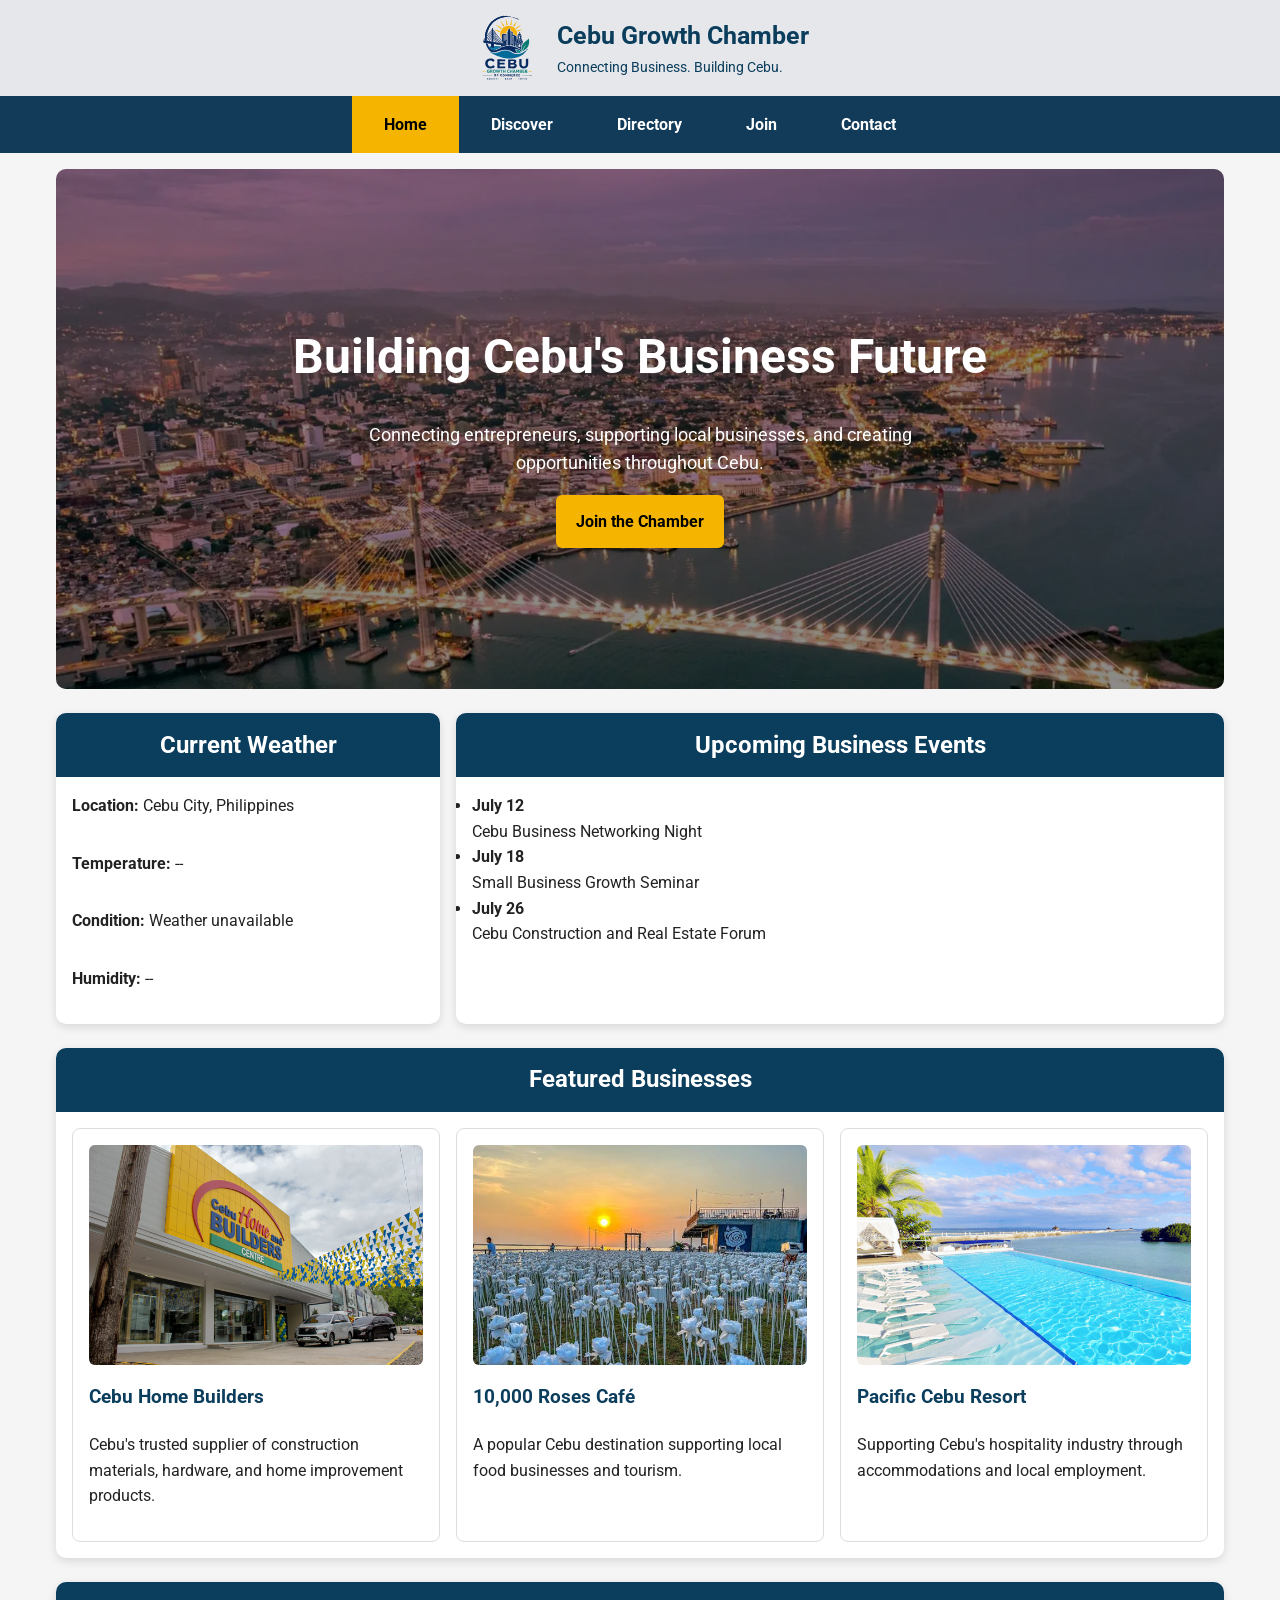
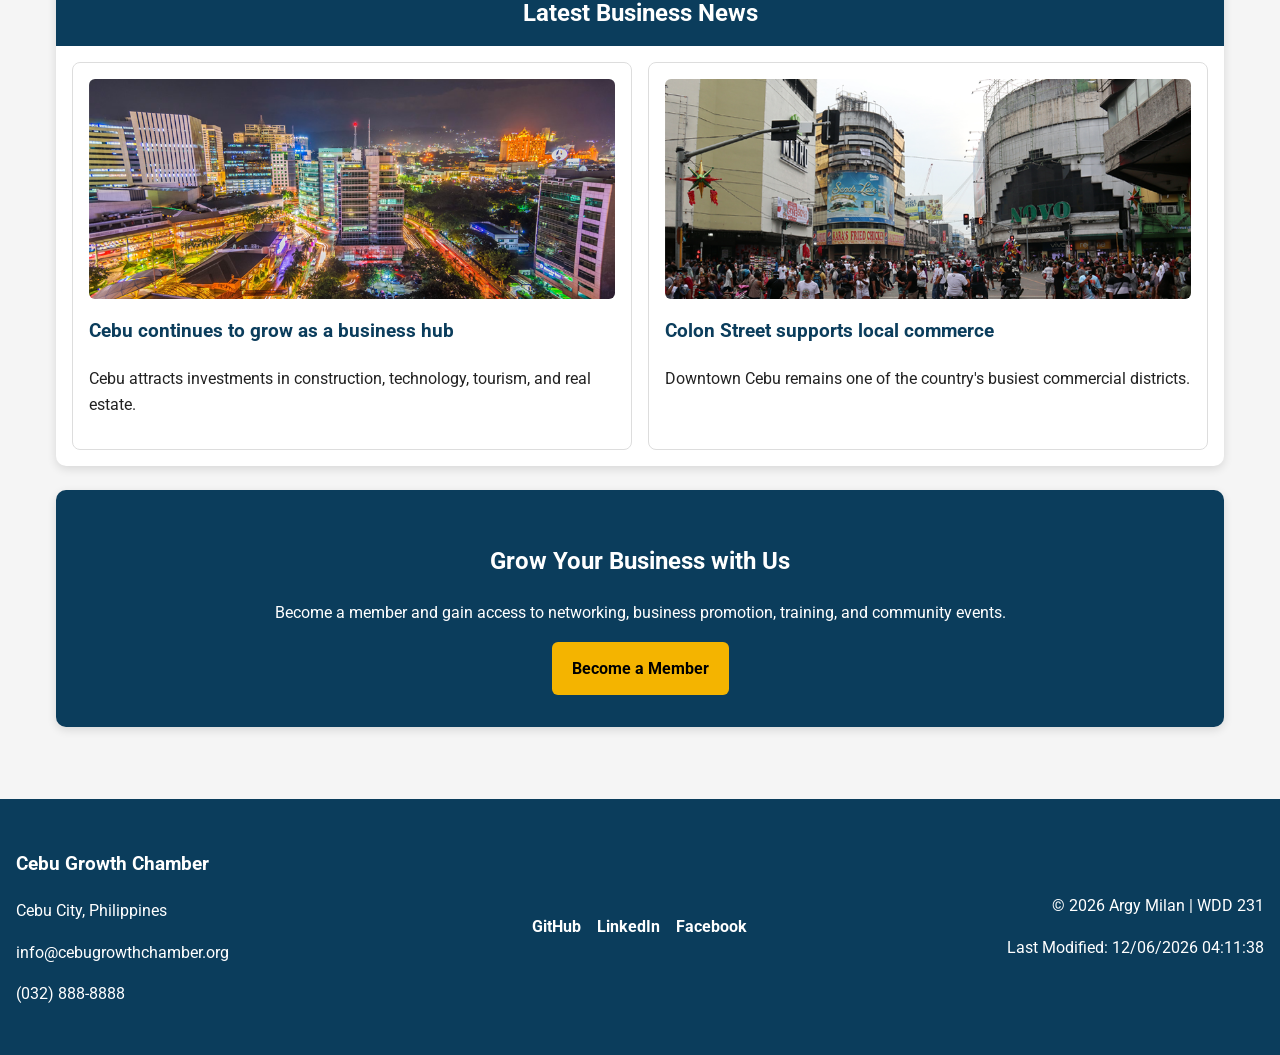
==== chamber/index.html @ 5f20792a "directory" ====
<!DOCTYPE html>
<html lang="en">
<head>
  <meta charset="UTF-8">
  <meta name="viewport" content="width=device-width, initial-scale=1.0">
  <title>Cebu Growth Chamber | Home</title>
  <meta name="description" content="Cebu Growth Chamber of Commerce promotes Cebu businesses, tourism, investment, events, and entrepreneurship.">
  <meta name="author" content="Argy Milan">
  <link rel="icon" href="favicon.ico">
  <meta property="og:title" content="Cebu Growth Chamber of Commerce">
  <meta property="og:description" content="Connecting Cebu businesses, entrepreneurs, investors, and the local community.">
  <meta property="og:image" content="https://rgmilan.github.io/wdd231/chamber/images/logo.svg">
  <meta property="og:url" content="https://rgmilan.github.io/wdd231/chamber/">
  <link rel="preconnect" href="https://fonts.googleapis.com">
  <link rel="preconnect" href="https://fonts.gstatic.com" crossorigin>
  <link href="https://fonts.googleapis.com/css2?family=Roboto:wght@400;700&display=swap" rel="stylesheet">
  <link rel="stylesheet" href="styles/normalize.css">
  <link rel="stylesheet" href="styles/small.css">
  <link rel="stylesheet" href="styles/larger.css">
  <script src="scripts/navigation.js" defer></script>
  <script src="scripts/weather.js" defer></script>
  <script src="scripts/dates.js" defer></script>
</head>
<body>
<header>
  <div class="logo-area">
    <img src="images/logo.svg" alt="Cebu Growth Chamber logo" width="70" height="70">
    <div><h1>Cebu Growth Chamber</h1><p>Connecting Business. Building Cebu.</p></div>
  </div>
  <button id="menu" aria-label="Open navigation menu"></button>
</header>
<nav id="navigation">
  <ul>
    <li><a class="active" href="index.html">Home</a></li>
    <li><a href="discover.html">Discover</a></li>
    <li><a href="directory.html">Directory</a></li>
    <li><a href="join.html">Join</a></li>
    <li><a href="contact.html">Contact</a></li>
  </ul>
</nav>
<main>
  <section class="hero">
    <h2 class="visually-hidden">Welcome to Cebu Growth Chamber</h2>
    <img src="images/cebu-skyline.png" alt="Cebu City skyline" width="1600" height="700">
    <div class="hero-overlay">
      <h1>Building Cebu's Business Future</h1>
      <p>Connecting entrepreneurs, supporting local businesses, and creating opportunities throughout Cebu.</p>
      <a href="join.html" class="cta-button">Join the Chamber</a>
    </div>
  </section>
  <section class="info-grid">
    <section class="card">
      <h2>Current Weather</h2>
      <p><strong>Location:</strong> Cebu City, Philippines</p>
      <p><strong>Temperature:</strong> <span id="temperature">Loading...</span></p>
      <p><strong>Condition:</strong> <span id="condition">Loading...</span></p>
      <p><strong>Humidity:</strong> <span id="humidity">Loading...</span></p>
    </section>
    <section class="card">
      <h2>Upcoming Business Events</h2>
      <ul>
        <li><strong>July 12</strong><br>Cebu Business Networking Night</li>
        <li><strong>July 18</strong><br>Small Business Growth Seminar</li>
        <li><strong>July 26</strong><br>Cebu Construction and Real Estate Forum</li>
      </ul>
    </section>
  </section>
  <section class="spotlights">
    <h2>Featured Businesses</h2>
    <div class="business-grid">
      <article class="business-card"><img src="images/cebu-home-builders.png" alt="Cebu Home Builders" loading="lazy"><h3>Cebu Home Builders</h3><p>Cebu's trusted supplier of construction materials, hardware, and home improvement products.</p></article>
      <article class="business-card"><img src="images/10000-roses-cafe.png" alt="10000 Roses Café" loading="lazy"><h3>10,000 Roses Café</h3><p>A popular Cebu destination supporting local food businesses and tourism.</p></article>
      <article class="business-card"><img src="images/pacific-cebu-resort.png" alt="Pacific Cebu Resort" loading="lazy"><h3>Pacific Cebu Resort</h3><p>Supporting Cebu's hospitality industry through accommodations and local employment.</p></article>
    </div>
  </section>
  <section class="news">
    <h2>Latest Business News</h2>
    <div class="news-grid">
      <article><img src="images/cebu-business-hub.png" alt="Cebu business hub" loading="lazy"><h3>Cebu continues to grow as a business hub</h3><p>Cebu attracts investments in construction, technology, tourism, and real estate.</p></article>
      <article><img src="images/cebu-colon.png" alt="Colon Street Cebu" loading="lazy"><h3>Colon Street supports local commerce</h3><p>Downtown Cebu remains one of the country's busiest commercial districts.</p></article>
    </div>
  </section>
  <section class="join-banner">
    <h2>Grow Your Business with Us</h2>
    <p>Become a member and gain access to networking, business promotion, training, and community events.</p>
    <a href="join.html" class="cta-button">Become a Member</a>
  </section>
</main>
<footer>
  <section><h3>Cebu Growth Chamber</h3><p>Cebu City, Philippines</p><p>info@cebugrowthchamber.org</p><p>(032) 888-8888</p></section>
  <section class="socials"><a href="https://github.com/rgmilan" target="_blank" rel="noopener">GitHub</a><a href="https://linkedin.com" target="_blank" rel="noopener">LinkedIn</a><a href="https://facebook.com" target="_blank" rel="noopener">Facebook</a></section>
  <section><p>&copy; <span id="currentyear"></span> Argy Milan | WDD 231</p><p id="lastModified"></p></section>
</footer>
</body>
</html>
---- chamber/styles/small.css ----
body{font-family:Roboto,Arial,sans-serif;background:#f5f5f5;color:#222;line-height:1.6}img{display:block;max-width:100%;height:auto}a{text-decoration:none}header{position:relative;background:#e5e7eb;color:#0b3d5c;display:flex;justify-content:center;align-items:center;padding:.8rem 1rem}.logo-area{display:flex;align-items:center;justify-content:center;gap:1rem;text-align:left}.logo-area img{width:70px;height:70px}.logo-area h1{font-size:1.55rem;margin:0}.logo-area p{font-size:.9rem;margin:0}#menu{position:absolute;right:1rem;top:50%;transform:translateY(-50%);font-size:2rem;background:none;border:none;color:#0b3d5c;cursor:pointer}#menu::before{content:"☰"}#menu.open::before{content:"✕"}nav{display:none;background:#123b5a}nav.open{display:block}nav ul{list-style:none;margin:0;padding:0}nav li{border-top:1px solid rgba(255,255,255,.15)}nav a{display:block;color:#fff;padding:1rem;text-align:center;font-weight:700}nav a:hover,nav a.active{background:#f4b400;color:#000}main{max-width:1200px;margin:auto;padding:1rem}.page-title{text-align:center;color:#0b3d5c}.visually-hidden{position:absolute;left:-9999px}.hero{position:relative;border-radius:10px;overflow:hidden;margin-bottom:1.5rem}.hero img{width:100%;height:420px;object-fit:cover}.hero-overlay{position:absolute;inset:0;background:rgba(0,0,0,.45);color:#fff;display:flex;flex-direction:column;align-items:center;justify-content:center;text-align:center;padding:1rem}.hero-overlay h1{font-size:2rem;margin:.5rem}.hero-overlay p{max-width:650px;font-size:1.1rem}.cta-button,.view-buttons button{display:inline-block;background:#f4b400;color:#000;padding:.85rem 1.25rem;border-radius:6px;font-weight:700;border:0;cursor:pointer}.cta-button:hover,.view-buttons button:hover,.active-view{background:#ffcb32}.info-grid,.business-grid,.news-grid,#members.grid{display:grid;grid-template-columns:1fr;gap:1rem}.card,.spotlights,.news,.join-banner,.member-card,.text-page{background:#fff;border-radius:10px;box-shadow:0 3px 10px rgba(0,0,0,.12);overflow:hidden;margin-bottom:1.5rem}.card h2,.spotlights h2,.news h2{background:#0b3d5c;color:#fff;text-align:center;margin:0;padding:.8rem}.card p,.card ul{padding:0 1rem 1rem}.business-grid,.news-grid{padding:1rem}.business-card,.news article{border:1px solid #ddd;border-radius:8px;padding:1rem;background:#fff}.business-card img,.news-grid img,.member-card img{width:100%;height:220px;object-fit:cover;border-radius:6px;margin-bottom:1rem}.business-card h3,.news h3,.member-card h2{color:#0b3d5c}.join-banner{text-align:center;background:#0b3d5c;color:#fff;padding:2rem 1rem}.join-banner p{max-width:750px;margin:0 auto 1rem}.view-buttons{display:flex;justify-content:center;gap:1rem;margin:1rem 0}.view-buttons button{background:#0b3d5c;color:#fff}#members.list{display:flex;flex-direction:column;gap:.5rem}.member-card{padding:1rem;text-align:center}.member-card a{color:#0b3d5c;font-weight:700}#members.list .member-card{text-align:left;border-radius:0;box-shadow:none;border-bottom:1px solid #ccc}#members.list .member-card img,#members.list .member-card .description{display:none}.text-page{padding:1rem}footer{background:#0b3d5c;color:#fff;text-align:center;padding:2rem 1rem;margin-top:2rem}footer a{color:#fff;font-weight:700}.socials{display:flex;justify-content:center;gap:1rem;flex-wrap:wrap}
---- chamber/styles/larger.css ----
@media only screen and (min-width:768px){#menu{display:none}nav{display:block}nav ul{display:flex;justify-content:center;align-items:center}nav li{border:0}nav a{padding:1rem 2rem}.hero img{height:520px}.hero-overlay h1{font-size:3rem}.info-grid{grid-template-columns:1fr 2fr}.business-grid{grid-template-columns:repeat(3,1fr)}.news-grid{grid-template-columns:repeat(2,1fr)}.business-card,.news article,.member-card{transition:transform .25s,box-shadow .25s}.business-card:hover,.news article:hover,.member-card:hover{transform:translateY(-4px);box-shadow:0 10px 18px rgba(0,0,0,.15)}#members.grid{grid-template-columns:repeat(3,1fr)}#members.list .member-card{display:grid;grid-template-columns:2fr 2fr 1.5fr 1fr;gap:1rem;align-items:center}footer{display:grid;grid-template-columns:repeat(3,1fr);gap:1rem;text-align:left;align-items:center}.socials{justify-content:center}footer section:last-child{text-align:right}}
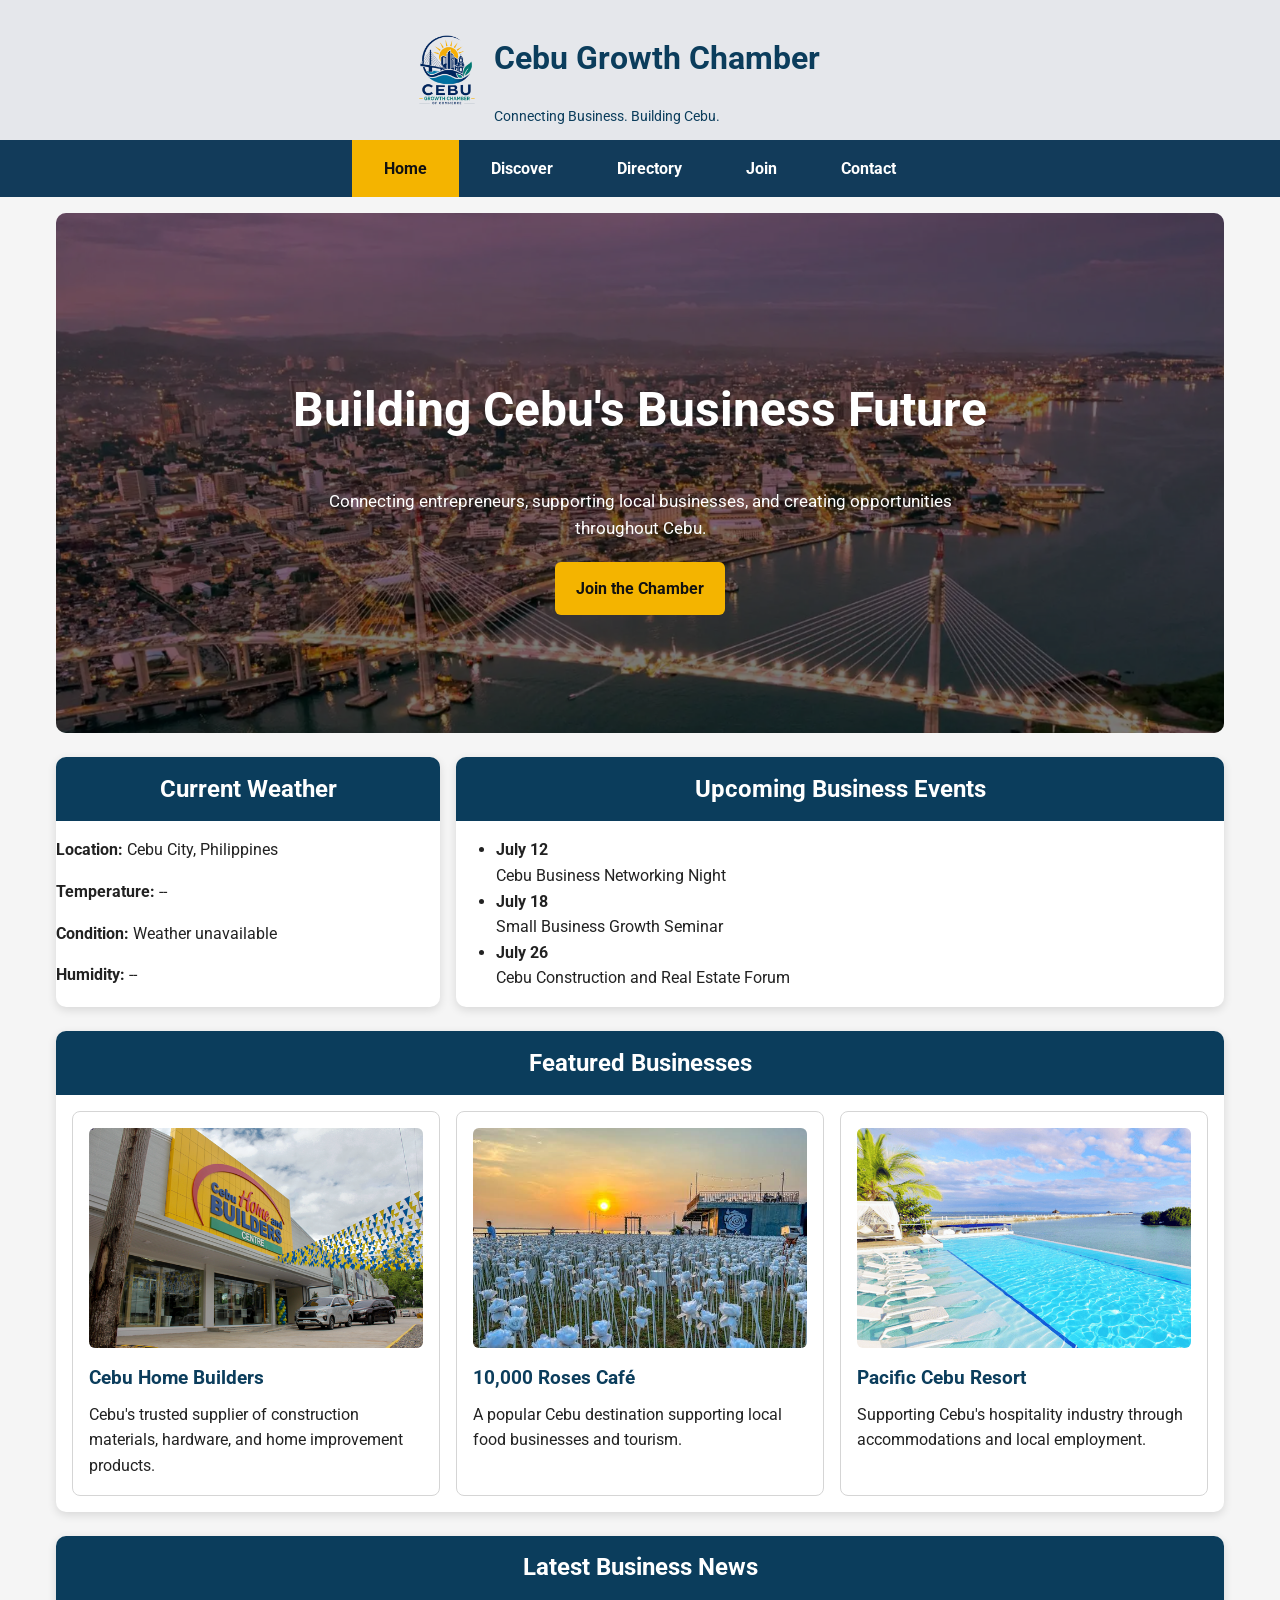
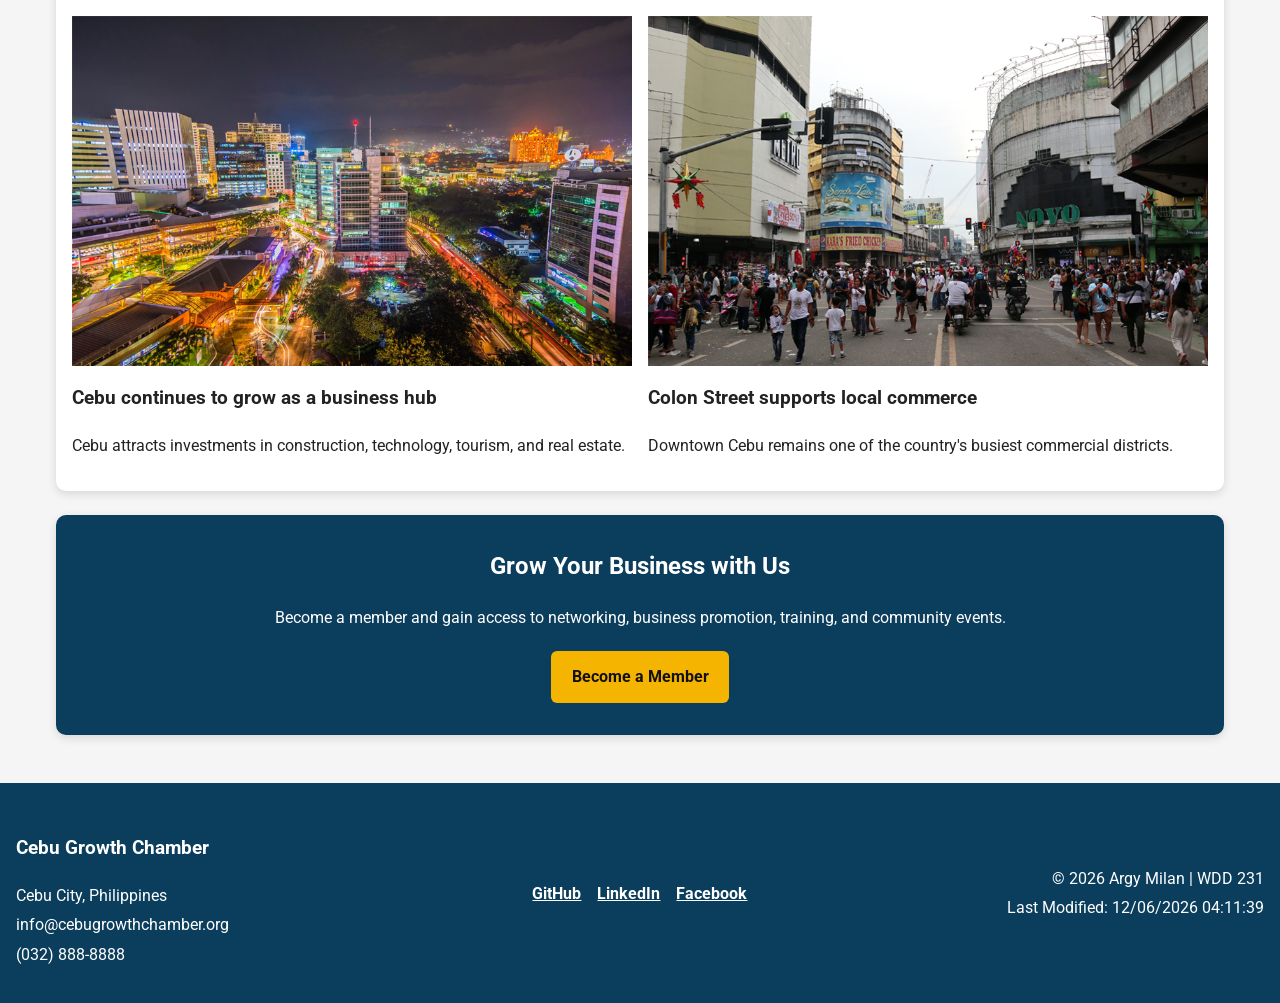
==== commit 698af232: "resize images and updated code" ====
--- a/chamber/index.html
+++ b/chamber/index.html
@@ -1,14 +1,17 @@
 <!DOCTYPE html>
 <html lang="en">
+
 <head>
   <meta charset="UTF-8">
   <meta name="viewport" content="width=device-width, initial-scale=1.0">
   <title>Cebu Growth Chamber | Home</title>
-  <meta name="description" content="Cebu Growth Chamber of Commerce promotes Cebu businesses, tourism, investment, events, and entrepreneurship.">
+  <meta name="description"
+    content="Cebu Growth Chamber of Commerce promotes Cebu businesses, tourism, investment, events, and entrepreneurship.">
   <meta name="author" content="Argy Milan">
   <link rel="icon" href="favicon.ico">
   <meta property="og:title" content="Cebu Growth Chamber of Commerce">
-  <meta property="og:description" content="Connecting Cebu businesses, entrepreneurs, investors, and the local community.">
+  <meta property="og:description"
+    content="Connecting Cebu businesses, entrepreneurs, investors, and the local community.">
   <meta property="og:image" content="https://rgmilan.github.io/wdd231/chamber/images/logo.svg">
   <meta property="og:url" content="https://rgmilan.github.io/wdd231/chamber/">
   <link rel="preconnect" href="https://fonts.googleapis.com">
@@ -21,75 +24,106 @@
   <script src="scripts/weather.js" defer></script>
   <script src="scripts/dates.js" defer></script>
 </head>
+
 <body>
-<header>
-  <div class="logo-area">
-    <img src="images/logo.svg" alt="Cebu Growth Chamber logo" width="70" height="70">
-    <div><h1>Cebu Growth Chamber</h1><p>Connecting Business. Building Cebu.</p></div>
-  </div>
-  <button id="menu" aria-label="Open navigation menu"></button>
-</header>
-<nav id="navigation">
-  <ul>
-    <li><a class="active" href="index.html">Home</a></li>
-    <li><a href="discover.html">Discover</a></li>
-    <li><a href="directory.html">Directory</a></li>
-    <li><a href="join.html">Join</a></li>
-    <li><a href="contact.html">Contact</a></li>
-  </ul>
-</nav>
-<main>
-  <section class="hero">
-    <h2 class="visually-hidden">Welcome to Cebu Growth Chamber</h2>
-    <img src="images/cebu-skyline.png" alt="Cebu City skyline" width="1600" height="700">
-    <div class="hero-overlay">
-      <h1>Building Cebu's Business Future</h1>
-      <p>Connecting entrepreneurs, supporting local businesses, and creating opportunities throughout Cebu.</p>
-      <a href="join.html" class="cta-button">Join the Chamber</a>
+  <header>
+    <div class="logo-area">
+      <img src="images/logo.png" alt="Cebu Growth Chamber logo" width="70" height="70">
+      <div>
+        <h1>Cebu Growth Chamber</h1>
+        <p>Connecting Business. Building Cebu.</p>
+      </div>
     </div>
-  </section>
-  <section class="info-grid">
-    <section class="card">
-      <h2>Current Weather</h2>
-      <p><strong>Location:</strong> Cebu City, Philippines</p>
-      <p><strong>Temperature:</strong> <span id="temperature">Loading...</span></p>
-      <p><strong>Condition:</strong> <span id="condition">Loading...</span></p>
-      <p><strong>Humidity:</strong> <span id="humidity">Loading...</span></p>
+    <button id="menu" aria-label="Open navigation menu"></button>
+  </header>
+  <nav id="navigation">
+    <ul>
+      <li><a class="active" href="index.html">Home</a></li>
+      <li><a href="discover.html">Discover</a></li>
+      <li><a href="directory.html">Directory</a></li>
+      <li><a href="join.html">Join</a></li>
+      <li><a href="contact.html">Contact</a></li>
+    </ul>
+  </nav>
+  <main>
+    <section class="hero">
+      <h2 class="visually-hidden">Welcome to Cebu Growth Chamber</h2>
+      <img src="images/cebu-skyline.png" alt="Cebu City skyline" width="1600" height="700">
+      <div class="hero-overlay">
+        <h1>Building Cebu's Business Future</h1>
+        <p>Connecting entrepreneurs, supporting local businesses, and creating opportunities throughout Cebu.</p>
+        <a href="join.html" class="cta-button">Join the Chamber</a>
+      </div>
     </section>
-    <section class="card">
-      <h2>Upcoming Business Events</h2>
-      <ul>
-        <li><strong>July 12</strong><br>Cebu Business Networking Night</li>
-        <li><strong>July 18</strong><br>Small Business Growth Seminar</li>
-        <li><strong>July 26</strong><br>Cebu Construction and Real Estate Forum</li>
-      </ul>
+    <section class="info-grid">
+      <section class="card">
+        <h2>Current Weather</h2>
+        <p><strong>Location:</strong> Cebu City, Philippines</p>
+        <p><strong>Temperature:</strong> <span id="temperature">Loading...</span></p>
+        <p><strong>Condition:</strong> <span id="condition">Loading...</span></p>
+        <p><strong>Humidity:</strong> <span id="humidity">Loading...</span></p>
+      </section>
+      <section class="card">
+        <h2>Upcoming Business Events</h2>
+        <ul>
+          <li><strong>July 12</strong><br>Cebu Business Networking Night</li>
+          <li><strong>July 18</strong><br>Small Business Growth Seminar</li>
+          <li><strong>July 26</strong><br>Cebu Construction and Real Estate Forum</li>
+        </ul>
+      </section>
     </section>
-  </section>
-  <section class="spotlights">
-    <h2>Featured Businesses</h2>
-    <div class="business-grid">
-      <article class="business-card"><img src="images/cebu-home-builders.png" alt="Cebu Home Builders" loading="lazy"><h3>Cebu Home Builders</h3><p>Cebu's trusted supplier of construction materials, hardware, and home improvement products.</p></article>
-      <article class="business-card"><img src="images/10000-roses-cafe.png" alt="10000 Roses Café" loading="lazy"><h3>10,000 Roses Café</h3><p>A popular Cebu destination supporting local food businesses and tourism.</p></article>
-      <article class="business-card"><img src="images/pacific-cebu-resort.png" alt="Pacific Cebu Resort" loading="lazy"><h3>Pacific Cebu Resort</h3><p>Supporting Cebu's hospitality industry through accommodations and local employment.</p></article>
-    </div>
-  </section>
-  <section class="news">
-    <h2>Latest Business News</h2>
-    <div class="news-grid">
-      <article><img src="images/cebu-business-hub.png" alt="Cebu business hub" loading="lazy"><h3>Cebu continues to grow as a business hub</h3><p>Cebu attracts investments in construction, technology, tourism, and real estate.</p></article>
-      <article><img src="images/cebu-colon.png" alt="Colon Street Cebu" loading="lazy"><h3>Colon Street supports local commerce</h3><p>Downtown Cebu remains one of the country's busiest commercial districts.</p></article>
-    </div>
-  </section>
-  <section class="join-banner">
-    <h2>Grow Your Business with Us</h2>
-    <p>Become a member and gain access to networking, business promotion, training, and community events.</p>
-    <a href="join.html" class="cta-button">Become a Member</a>
-  </section>
-</main>
-<footer>
-  <section><h3>Cebu Growth Chamber</h3><p>Cebu City, Philippines</p><p>info@cebugrowthchamber.org</p><p>(032) 888-8888</p></section>
-  <section class="socials"><a href="https://github.com/rgmilan" target="_blank" rel="noopener">GitHub</a><a href="https://linkedin.com" target="_blank" rel="noopener">LinkedIn</a><a href="https://facebook.com" target="_blank" rel="noopener">Facebook</a></section>
-  <section><p>&copy; <span id="currentyear"></span> Argy Milan | WDD 231</p><p id="lastModified"></p></section>
-</footer>
+    <section class="spotlights">
+      <h2>Featured Businesses</h2>
+      <div class="business-grid">
+        <article class="business-card"><img src="images/cebu-home-builders.png" alt="Cebu Home Builders" loading="lazy">
+          <h3>Cebu Home Builders</h3>
+          <p>Cebu's trusted supplier of construction materials, hardware, and home improvement products.</p>
+        </article>
+        <article class="business-card"><img src="images/10000-roses-cafe.png" alt="10000 Roses Café" loading="lazy">
+          <h3>10,000 Roses Café</h3>
+          <p>A popular Cebu destination supporting local food businesses and tourism.</p>
+        </article>
+        <article class="business-card"><img src="images/pacific-cebu-resort.png" alt="Pacific Cebu Resort"
+            loading="lazy">
+          <h3>Pacific Cebu Resort</h3>
+          <p>Supporting Cebu's hospitality industry through accommodations and local employment.</p>
+        </article>
+      </div>
+    </section>
+    <section class="news">
+      <h2>Latest Business News</h2>
+      <div class="news-grid">
+        <article><img src="images/cebu-business-hub.png" alt="Cebu business hub" loading="lazy">
+          <h3>Cebu continues to grow as a business hub</h3>
+          <p>Cebu attracts investments in construction, technology, tourism, and real estate.</p>
+        </article>
+        <article><img src="images/cebu-colon.png" alt="Colon Street Cebu" loading="lazy">
+          <h3>Colon Street supports local commerce</h3>
+          <p>Downtown Cebu remains one of the country's busiest commercial districts.</p>
+        </article>
+      </div>
+    </section>
+    <section class="join-banner">
+      <h2>Grow Your Business with Us</h2>
+      <p>Become a member and gain access to networking, business promotion, training, and community events.</p>
+      <a href="join.html" class="cta-button">Become a Member</a>
+    </section>
+  </main>
+  <footer>
+    <section>
+      <h3>Cebu Growth Chamber</h3>
+      <p>Cebu City, Philippines</p>
+      <p>info@cebugrowthchamber.org</p>
+      <p>(032) 888-8888</p>
+    </section>
+    <section class="socials"><a href="https://github.com/rgmilan" target="_blank" rel="noopener">GitHub</a><a
+        href="https://linkedin.com" target="_blank" rel="noopener">LinkedIn</a><a href="https://facebook.com"
+        target="_blank" rel="noopener">Facebook</a></section>
+    <section>
+      <p>&copy; <span id="currentyear"></span> Argy Milan | WDD 231</p>
+      <p id="lastModified"></p>
+    </section>
+  </footer>
 </body>
-</html>
+
+</html>
--- a/chamber/styles/small.css
+++ b/chamber/styles/small.css
@@ -1 +1,425 @@
-body{font-family:Roboto,Arial,sans-serif;background:#f5f5f5;color:#222;line-height:1.6}img{display:block;max-width:100%;height:auto}a{text-decoration:none}header{position:relative;background:#e5e7eb;color:#0b3d5c;display:flex;justify-content:center;align-items:center;padding:.8rem 1rem}.logo-area{display:flex;align-items:center;justify-content:center;gap:1rem;text-align:left}.logo-area img{width:70px;height:70px}.logo-area h1{font-size:1.55rem;margin:0}.logo-area p{font-size:.9rem;margin:0}#menu{position:absolute;right:1rem;top:50%;transform:translateY(-50%);font-size:2rem;background:none;border:none;color:#0b3d5c;cursor:pointer}#menu::before{content:"☰"}#menu.open::before{content:"✕"}nav{display:none;background:#123b5a}nav.open{display:block}nav ul{list-style:none;margin:0;padding:0}nav li{border-top:1px solid rgba(255,255,255,.15)}nav a{display:block;color:#fff;padding:1rem;text-align:center;font-weight:700}nav a:hover,nav a.active{background:#f4b400;color:#000}main{max-width:1200px;margin:auto;padding:1rem}.page-title{text-align:center;color:#0b3d5c}.visually-hidden{position:absolute;left:-9999px}.hero{position:relative;border-radius:10px;overflow:hidden;margin-bottom:1.5rem}.hero img{width:100%;height:420px;object-fit:cover}.hero-overlay{position:absolute;inset:0;background:rgba(0,0,0,.45);color:#fff;display:flex;flex-direction:column;align-items:center;justify-content:center;text-align:center;padding:1rem}.hero-overlay h1{font-size:2rem;margin:.5rem}.hero-overlay p{max-width:650px;font-size:1.1rem}.cta-button,.view-buttons button{display:inline-block;background:#f4b400;color:#000;padding:.85rem 1.25rem;border-radius:6px;font-weight:700;border:0;cursor:pointer}.cta-button:hover,.view-buttons button:hover,.active-view{background:#ffcb32}.info-grid,.business-grid,.news-grid,#members.grid{display:grid;grid-template-columns:1fr;gap:1rem}.card,.spotlights,.news,.join-banner,.member-card,.text-page{background:#fff;border-radius:10px;box-shadow:0 3px 10px rgba(0,0,0,.12);overflow:hidden;margin-bottom:1.5rem}.card h2,.spotlights h2,.news h2{background:#0b3d5c;color:#fff;text-align:center;margin:0;padding:.8rem}.card p,.card ul{padding:0 1rem 1rem}.business-grid,.news-grid{padding:1rem}.business-card,.news article{border:1px solid #ddd;border-radius:8px;padding:1rem;background:#fff}.business-card img,.news-grid img,.member-card img{width:100%;height:220px;object-fit:cover;border-radius:6px;margin-bottom:1rem}.business-card h3,.news h3,.member-card h2{color:#0b3d5c}.join-banner{text-align:center;background:#0b3d5c;color:#fff;padding:2rem 1rem}.join-banner p{max-width:750px;margin:0 auto 1rem}.view-buttons{display:flex;justify-content:center;gap:1rem;margin:1rem 0}.view-buttons button{background:#0b3d5c;color:#fff}#members.list{display:flex;flex-direction:column;gap:.5rem}.member-card{padding:1rem;text-align:center}.member-card a{color:#0b3d5c;font-weight:700}#members.list .member-card{text-align:left;border-radius:0;box-shadow:none;border-bottom:1px solid #ccc}#members.list .member-card img,#members.list .member-card .description{display:none}.text-page{padding:1rem}footer{background:#0b3d5c;color:#fff;text-align:center;padding:2rem 1rem;margin-top:2rem}footer a{color:#fff;font-weight:700}.socials{display:flex;justify-content:center;gap:1rem;flex-wrap:wrap}+/* =====================================
+   GENERAL
+===================================== */
+
+body {
+    margin: 0;
+    font-family: "Roboto", Arial, sans-serif;
+    background-color: #f5f5f5;
+    color: #222222;
+    line-height: 1.6;
+}
+
+img {
+    display: block;
+    max-width: 100%;
+    height: auto;
+}
+
+a {
+    text-decoration: none;
+}
+
+.visually-hidden {
+    position: absolute;
+    width: 1px;
+    height: 1px;
+    padding: 0;
+    margin: -1px;
+    overflow: hidden;
+    white-space: nowrap;
+    border: 0;
+    clip: rect(0, 0, 0, 0);
+    clip-path: inset(50%);
+}
+
+/* =====================================
+   HEADER
+===================================== */
+
+header {
+    position: relative;
+    display: flex;
+    align-items: center;
+    justify-content: center;
+    min-height: 90px;
+    padding: 0.75rem 4rem 0.75rem 1rem;
+    background-color: #e5e7eb;
+    color: #0b3d5c;
+}
+
+.logo-area {
+    display: flex;
+    align-items: center;
+    justify-content: center;
+    gap: 0.75rem;
+}
+
+.logo-area img {
+    width: 70px;
+    height: 70px;
+    object-fit: contain;
+}
+
+.site-name {
+    display: block;
+    font-size: 1.45rem;
+    font-weight: 700;
+    line-height: 1.2;
+}
+
+.logo-area p {
+    margin: 0.2rem 0 0;
+    font-size: 0.85rem;
+}
+
+/* =====================================
+   HAMBURGER
+===================================== */
+
+#menu {
+    position: absolute;
+    top: 50%;
+    right: 1rem;
+    padding: 0.25rem;
+    border: 0;
+    background: transparent;
+    color: #0b3d5c;
+    font-size: 2rem;
+    cursor: pointer;
+    transform: translateY(-50%);
+}
+
+#menu::before {
+    content: "☰";
+}
+
+#menu.open::before {
+    content: "✕";
+}
+
+#menu:focus-visible {
+    outline: 3px solid #f4b400;
+    outline-offset: 3px;
+}
+
+/* =====================================
+   NAVIGATION
+===================================== */
+
+nav {
+    display: none;
+    background-color: #123b5a;
+}
+
+nav.open {
+    display: block;
+}
+
+nav ul {
+    margin: 0;
+    padding: 0;
+    list-style: none;
+}
+
+nav li {
+    border-top: 1px solid rgb(255 255 255 / 18%);
+}
+
+nav a {
+    display: block;
+    padding: 1rem;
+    color: #ffffff;
+    font-weight: 700;
+    text-align: center;
+}
+
+nav a:hover,
+nav a:focus-visible,
+nav a.active {
+    background-color: #f4b400;
+    color: #111111;
+}
+
+nav a:focus-visible {
+    outline: 3px solid #ffffff;
+    outline-offset: -4px;
+}
+
+/* =====================================
+   MAIN
+===================================== */
+
+main {
+    width: min(1200px, 100%);
+    margin: 0 auto;
+    padding: 1rem;
+}
+
+/* =====================================
+   HERO
+===================================== */
+
+.hero {
+    position: relative;
+    min-height: 380px;
+    margin-bottom: 1.5rem;
+    overflow: hidden;
+    border-radius: 10px;
+    background-color: #0b3d5c;
+}
+
+.hero>img {
+    width: 100%;
+    height: 380px;
+    object-fit: cover;
+}
+
+.hero-overlay {
+    position: absolute;
+    inset: 0;
+    display: flex;
+    flex-direction: column;
+    align-items: center;
+    justify-content: center;
+    padding: 1.5rem;
+    background-color: rgb(0 0 0 / 52%);
+    color: #ffffff;
+    text-align: center;
+}
+
+.hero-heading {
+    max-width: 700px;
+    margin: 0 0 0.75rem;
+    font-size: clamp(2rem, 8vw, 3rem);
+    font-weight: 700;
+    line-height: 1.15;
+}
+
+.hero-overlay>p:not(.hero-heading) {
+    max-width: 650px;
+    margin: 0 0 1.25rem;
+    font-size: 1.05rem;
+}
+
+/* =====================================
+   BUTTONS
+===================================== */
+
+.cta-button {
+    display: inline-block;
+    padding: 0.85rem 1.3rem;
+    border-radius: 6px;
+    background-color: #f4b400;
+    color: #111111;
+    font-weight: 700;
+}
+
+.cta-button:hover,
+.cta-button:focus-visible {
+    background-color: #ffd04a;
+}
+
+.cta-button:focus-visible {
+    outline: 3px solid #ffffff;
+    outline-offset: 3px;
+}
+
+/* =====================================
+   INFORMATION CARDS
+===================================== */
+
+.info-grid {
+    display: grid;
+    grid-template-columns: 1fr;
+    gap: 1rem;
+    margin-bottom: 1.5rem;
+}
+
+.card,
+.spotlights,
+.news,
+.join-banner {
+    overflow: hidden;
+    border-radius: 10px;
+    background-color: #ffffff;
+    box-shadow: 0 3px 10px rgb(0 0 0 / 12%);
+}
+
+.card {
+    margin: 0;
+}
+
+.card>h2,
+.spotlights>h2,
+.news>h2 {
+    margin: 0;
+    padding: 0.8rem 1rem;
+    background-color: #0b3d5c;
+    color: #ffffff;
+    text-align: center;
+}
+
+.card-content {
+    padding: 1rem;
+}
+
+.card-content p:first-child {
+    margin-top: 0;
+}
+
+.card-content p:last-child {
+    margin-bottom: 0;
+}
+
+.card-content ul {
+    margin: 0;
+    padding-left: 1.5rem;
+}
+
+.card-content li {
+    margin-bottom: 0.75rem;
+}
+
+/* =====================================
+   FEATURED BUSINESSES
+===================================== */
+
+.spotlights {
+    margin-bottom: 1.5rem;
+}
+
+.business-grid {
+    display: grid;
+    grid-template-columns: 1fr;
+    gap: 1rem;
+    padding: 1rem;
+}
+
+.business-card {
+    overflow: hidden;
+    padding: 1rem;
+    border: 1px solid #d5d5d5;
+    border-radius: 8px;
+    background-color: #ffffff;
+}
+
+.business-card img {
+    width: 100%;
+    height: 220px;
+    margin-bottom: 1rem;
+    border-radius: 6px;
+    object-fit: cover;
+}
+
+.business-card h3 {
+    margin: 0 0 0.5rem;
+    color: #0b3d5c;
+}
+
+.business-card p {
+    margin: 0;
+}
+
+/* =====================================
+   NEWS
+===================================== */
+
+.news {
+    margin-bottom: 1.5rem;
+}
+
+.news-grid {
+    display: grid;
+    grid-template-columns: 1fr;
+    gap: 1rem;
+    padding: 1rem;
+}
+
+.news-card {
+    overflow: hidden;
+    border: 1px solid #d5d5d5;
+    border-radius: 8px;
+    background-color: #ffffff;
+}
+
+.news-card img {
+    width: 100%;
+    height: 220px;
+    object-fit: cover;
+}
+
+.news-content {
+    padding: 1rem;
+}
+
+.news-content h3 {
+    margin: 0 0 0.5rem;
+    color: #0b3d5c;
+}
+
+.news-content p {
+    margin: 0;
+}
+
+/* =====================================
+   JOIN CALL TO ACTION
+===================================== */
+
+.join-banner {
+    padding: 2rem 1rem;
+    background-color: #0b3d5c;
+    color: #ffffff;
+    text-align: center;
+}
+
+.join-banner h2 {
+    margin-top: 0;
+}
+
+.join-banner p {
+    max-width: 750px;
+    margin: 0 auto 1.25rem;
+}
+
+/* =====================================
+   FOOTER
+===================================== */
+
+footer {
+    display: grid;
+    grid-template-columns: 1fr;
+    gap: 1.5rem;
+    margin-top: 2rem;
+    padding: 2rem 1rem;
+    background-color: #0b3d5c;
+    color: #ffffff;
+    text-align: center;
+}
+
+footer p {
+    margin: 0.25rem 0;
+}
+
+footer a {
+    color: #ffffff;
+    font-weight: 700;
+    text-decoration: underline;
+}
+
+footer a:hover,
+footer a:focus-visible {
+    color: #f4b400;
+}
+
+.footer-heading {
+    font-size: 1.1rem;
+    font-weight: 700;
+}
+
+.socials {
+    display: flex;
+    flex-wrap: wrap;
+    justify-content: center;
+    gap: 1rem;
+}
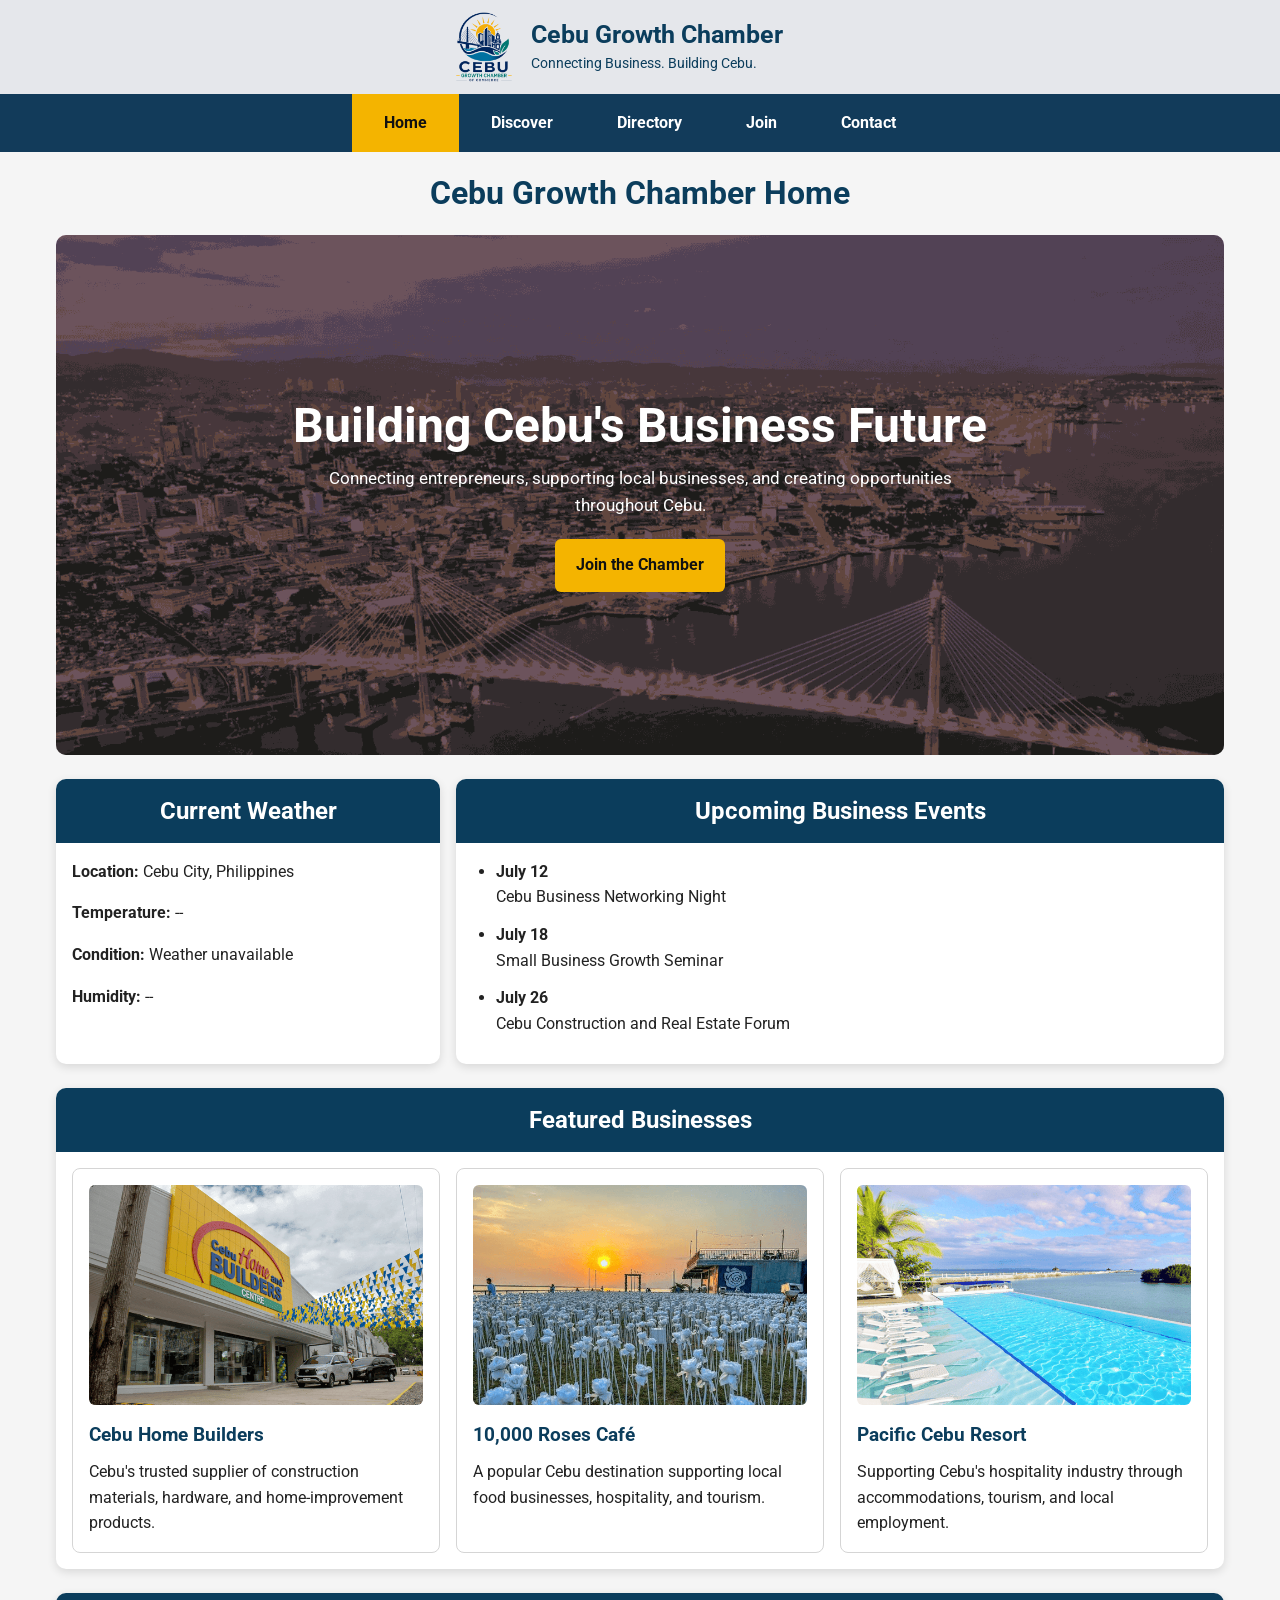
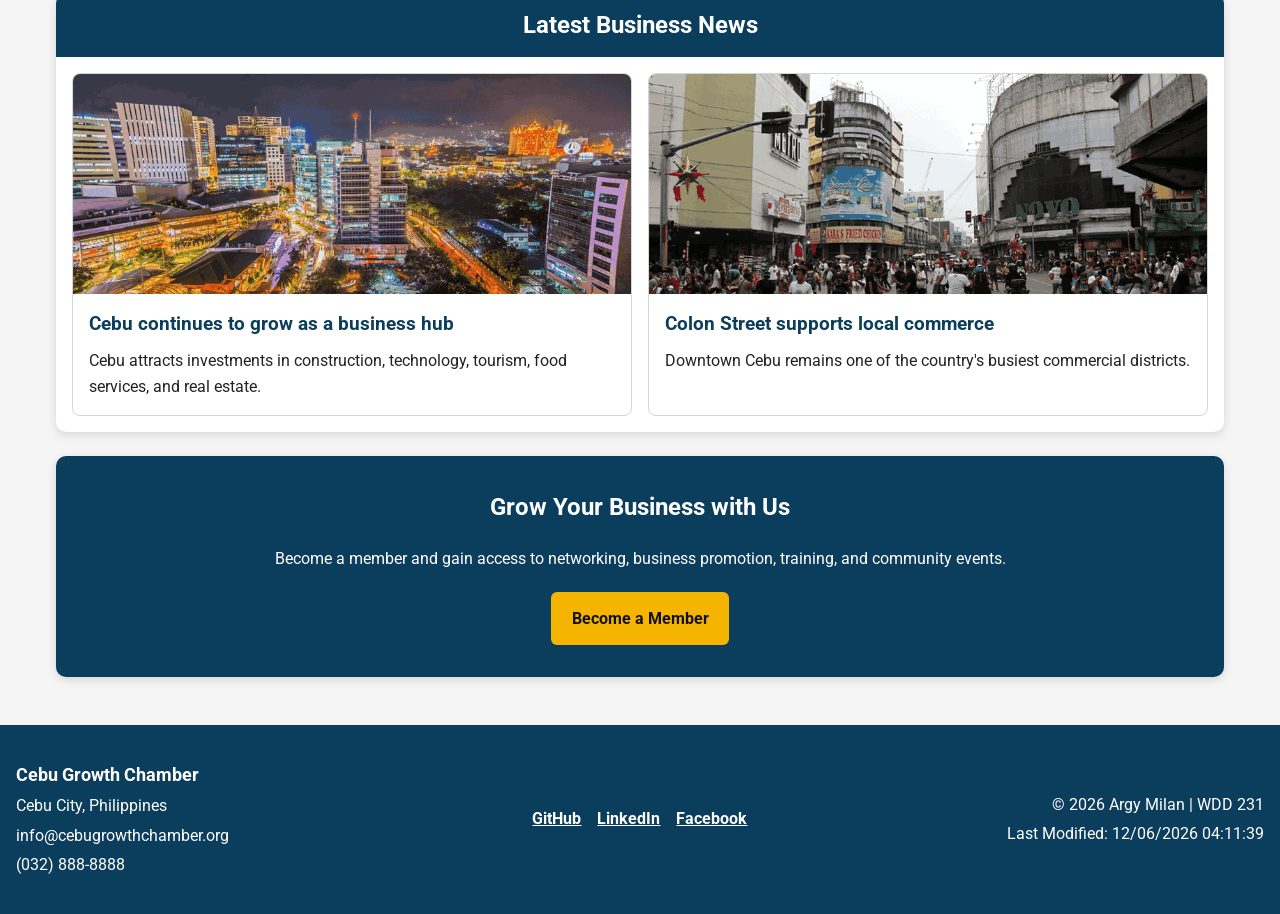
==== commit 18a93914: "Updated code h1" ====
--- a/chamber/index.html
+++ b/chamber/index.html
@@ -4,22 +4,38 @@
 <head>
   <meta charset="UTF-8">
   <meta name="viewport" content="width=device-width, initial-scale=1.0">
+
   <title>Cebu Growth Chamber | Home</title>
+
   <meta name="description"
     content="Cebu Growth Chamber of Commerce promotes Cebu businesses, tourism, investment, events, and entrepreneurship.">
+
   <meta name="author" content="Argy Milan">
+
   <link rel="icon" href="favicon.ico">
+
+  <!-- Open Graph / Facebook -->
   <meta property="og:title" content="Cebu Growth Chamber of Commerce">
+
   <meta property="og:description"
-    content="Connecting Cebu businesses, entrepreneurs, investors, and the local community.">
-  <meta property="og:image" content="https://rgmilan.github.io/wdd231/chamber/images/logo.svg">
+    content="Connecting Cebu businesses, entrepreneurs, investors, and the local community through events and opportunities.">
+
+  <meta property="og:image" content="https://rgmilan.github.io/wdd231/chamber/images/logo.png">
+
   <meta property="og:url" content="https://rgmilan.github.io/wdd231/chamber/">
+
+  <meta property="og:type" content="website">
+  <meta property="og:locale" content="en_PH">
+
   <link rel="preconnect" href="https://fonts.googleapis.com">
   <link rel="preconnect" href="https://fonts.gstatic.com" crossorigin>
+
   <link href="https://fonts.googleapis.com/css2?family=Roboto:wght@400;700&display=swap" rel="stylesheet">
+
   <link rel="stylesheet" href="styles/normalize.css">
   <link rel="stylesheet" href="styles/small.css">
   <link rel="stylesheet" href="styles/larger.css">
+
   <script src="scripts/navigation.js" defer></script>
   <script src="scripts/weather.js" defer></script>
   <script src="scripts/dates.js" defer></script>
@@ -29,98 +45,248 @@
   <header>
     <div class="logo-area">
       <img src="images/logo.png" alt="Cebu Growth Chamber logo" width="70" height="70">
+
       <div>
-        <h1>Cebu Growth Chamber</h1>
+        <span class="site-name">Cebu Growth Chamber</span>
         <p>Connecting Business. Building Cebu.</p>
       </div>
     </div>
-    <button id="menu" aria-label="Open navigation menu"></button>
+
+    <button id="menu" type="button" aria-label="Open navigation menu" aria-expanded="false"
+      aria-controls="navigation"></button>
   </header>
+
   <nav id="navigation">
     <ul>
-      <li><a class="active" href="index.html">Home</a></li>
+      <li>
+        <a class="active" href="index.html" aria-current="page">
+          Home
+        </a>
+      </li>
       <li><a href="discover.html">Discover</a></li>
       <li><a href="directory.html">Directory</a></li>
       <li><a href="join.html">Join</a></li>
       <li><a href="contact.html">Contact</a></li>
     </ul>
   </nav>
+
   <main>
+    <!-- The only h1 on the page -->
+    <h1 class="page-title">
+      Cebu Growth Chamber Home
+    </h1>
+
     <section class="hero">
-      <h2 class="visually-hidden">Welcome to Cebu Growth Chamber</h2>
+      <h2 class="visually-hidden">
+        Building Cebu's Business Future
+      </h2>
+
       <img src="images/cebu-skyline.png" alt="Cebu City skyline" width="1600" height="700">
+
       <div class="hero-overlay">
-        <h1>Building Cebu's Business Future</h1>
-        <p>Connecting entrepreneurs, supporting local businesses, and creating opportunities throughout Cebu.</p>
-        <a href="join.html" class="cta-button">Join the Chamber</a>
-      </div>
-    </section>
+        <p class="hero-heading">
+          Building Cebu's Business Future
+        </p>
+
+        <p>
+          Connecting entrepreneurs, supporting local businesses,
+          and creating opportunities throughout Cebu.
+        </p>
+
+        <a href="join.html" class="cta-button">
+          Join the Chamber
+        </a>
+      </div>
+    </section>
+
     <section class="info-grid">
+      <h2 class="visually-hidden">
+        Cebu Weather and Business Events
+      </h2>
+
       <section class="card">
         <h2>Current Weather</h2>
-        <p><strong>Location:</strong> Cebu City, Philippines</p>
-        <p><strong>Temperature:</strong> <span id="temperature">Loading...</span></p>
-        <p><strong>Condition:</strong> <span id="condition">Loading...</span></p>
-        <p><strong>Humidity:</strong> <span id="humidity">Loading...</span></p>
+
+        <div class="card-content">
+          <p>
+            <strong>Location:</strong>
+            Cebu City, Philippines
+          </p>
+
+          <p>
+            <strong>Temperature:</strong>
+            <span id="temperature">Loading...</span>
+          </p>
+
+          <p>
+            <strong>Condition:</strong>
+            <span id="condition">Loading...</span>
+          </p>
+
+          <p>
+            <strong>Humidity:</strong>
+            <span id="humidity">Loading...</span>
+          </p>
+        </div>
       </section>
+
       <section class="card">
         <h2>Upcoming Business Events</h2>
-        <ul>
-          <li><strong>July 12</strong><br>Cebu Business Networking Night</li>
-          <li><strong>July 18</strong><br>Small Business Growth Seminar</li>
-          <li><strong>July 26</strong><br>Cebu Construction and Real Estate Forum</li>
-        </ul>
+
+        <div class="card-content">
+          <ul>
+            <li>
+              <strong>July 12</strong><br>
+              Cebu Business Networking Night
+            </li>
+
+            <li>
+              <strong>July 18</strong><br>
+              Small Business Growth Seminar
+            </li>
+
+            <li>
+              <strong>July 26</strong><br>
+              Cebu Construction and Real Estate Forum
+            </li>
+          </ul>
+        </div>
       </section>
     </section>
+
     <section class="spotlights">
       <h2>Featured Businesses</h2>
+
       <div class="business-grid">
-        <article class="business-card"><img src="images/cebu-home-builders.png" alt="Cebu Home Builders" loading="lazy">
+        <article class="business-card">
+          <img src="images/cebu-home-builders.png" alt="Cebu Home Builders storefront" width="600" height="400"
+            loading="lazy">
+
           <h3>Cebu Home Builders</h3>
-          <p>Cebu's trusted supplier of construction materials, hardware, and home improvement products.</p>
-        </article>
-        <article class="business-card"><img src="images/10000-roses-cafe.png" alt="10000 Roses Café" loading="lazy">
+
+          <p>
+            Cebu's trusted supplier of construction materials,
+            hardware, and home-improvement products.
+          </p>
+        </article>
+
+        <article class="business-card">
+          <img src="images/10000-roses-cafe.png" alt="10,000 Roses Café in Cordova, Cebu" width="600" height="400"
+            loading="lazy">
+
           <h3>10,000 Roses Café</h3>
-          <p>A popular Cebu destination supporting local food businesses and tourism.</p>
-        </article>
-        <article class="business-card"><img src="images/pacific-cebu-resort.png" alt="Pacific Cebu Resort"
-            loading="lazy">
+
+          <p>
+            A popular Cebu destination supporting local food
+            businesses, hospitality, and tourism.
+          </p>
+        </article>
+
+        <article class="business-card">
+          <img src="images/pacific-cebu-resort.png" alt="Pacific Cebu Resort" width="600" height="400" loading="lazy">
+
           <h3>Pacific Cebu Resort</h3>
-          <p>Supporting Cebu's hospitality industry through accommodations and local employment.</p>
-        </article>
-      </div>
-    </section>
+
+          <p>
+            Supporting Cebu's hospitality industry through
+            accommodations, tourism, and local employment.
+          </p>
+        </article>
+      </div>
+    </section>
+
     <section class="news">
       <h2>Latest Business News</h2>
+
       <div class="news-grid">
-        <article><img src="images/cebu-business-hub.png" alt="Cebu business hub" loading="lazy">
-          <h3>Cebu continues to grow as a business hub</h3>
-          <p>Cebu attracts investments in construction, technology, tourism, and real estate.</p>
-        </article>
-        <article><img src="images/cebu-colon.png" alt="Colon Street Cebu" loading="lazy">
-          <h3>Colon Street supports local commerce</h3>
-          <p>Downtown Cebu remains one of the country's busiest commercial districts.</p>
-        </article>
-      </div>
-    </section>
+        <article class="news-card">
+          <img src="images/cebu-business-hub.png" alt="Modern Cebu business district" width="800" height="450"
+            loading="lazy">
+
+          <div class="news-content">
+            <h3>Cebu continues to grow as a business hub</h3>
+
+            <p>
+              Cebu attracts investments in construction, technology,
+              tourism, food services, and real estate.
+            </p>
+          </div>
+        </article>
+
+        <article class="news-card">
+          <img src="images/cebu-colon.png" alt="Businesses along Colon Street in Cebu City" width="800" height="450"
+            loading="lazy">
+
+          <div class="news-content">
+            <h3>Colon Street supports local commerce</h3>
+
+            <p>
+              Downtown Cebu remains one of the country's busiest
+              commercial districts.
+            </p>
+          </div>
+        </article>
+      </div>
+    </section>
+
     <section class="join-banner">
       <h2>Grow Your Business with Us</h2>
-      <p>Become a member and gain access to networking, business promotion, training, and community events.</p>
-      <a href="join.html" class="cta-button">Become a Member</a>
+
+      <p>
+        Become a member and gain access to networking, business
+        promotion, training, and community events.
+      </p>
+
+      <a href="join.html" class="cta-button">
+        Become a Member
+      </a>
     </section>
   </main>
+
   <footer>
     <section>
-      <h3>Cebu Growth Chamber</h3>
+      <h2 class="visually-hidden">
+        Chamber Contact Information
+      </h2>
+
+      <p class="footer-heading">
+        Cebu Growth Chamber
+      </p>
+
       <p>Cebu City, Philippines</p>
       <p>info@cebugrowthchamber.org</p>
       <p>(032) 888-8888</p>
     </section>
-    <section class="socials"><a href="https://github.com/rgmilan" target="_blank" rel="noopener">GitHub</a><a
-        href="https://linkedin.com" target="_blank" rel="noopener">LinkedIn</a><a href="https://facebook.com"
-        target="_blank" rel="noopener">Facebook</a></section>
+
+    <section class="socials">
+      <h2 class="visually-hidden">
+        Social Media Links
+      </h2>
+
+      <a href="https://github.com/rgmilan" target="_blank" rel="noopener">
+        GitHub
+      </a>
+
+      <a href="https://linkedin.com" target="_blank" rel="noopener">
+        LinkedIn
+      </a>
+
+      <a href="https://facebook.com" target="_blank" rel="noopener">
+        Facebook
+      </a>
+    </section>
+
     <section>
-      <p>&copy; <span id="currentyear"></span> Argy Milan | WDD 231</p>
+      <h2 class="visually-hidden">
+        Project Information
+      </h2>
+
+      <p>
+        &copy;
+        <span id="currentyear"></span>
+        Argy Milan | WDD 231
+      </p>
+
       <p id="lastModified"></p>
     </section>
   </footer>
--- a/chamber/styles/small.css
+++ b/chamber/styles/small.css
@@ -422,4 +422,29 @@
     flex-wrap: wrap;
     justify-content: center;
     gap: 1rem;
+}
+
+.site-name {
+    display: block;
+    font-size: 1.55rem;
+    font-weight: 700;
+    line-height: 1.2;
+}
+
+.page-title {
+    margin: 0 0 1rem;
+    color: #0b3d5c;
+    text-align: center;
+}
+
+.hero-heading {
+    max-width: 700px;
+    margin: 0 0 0.75rem;
+    font-size: clamp(2rem, 8vw, 3rem);
+    font-weight: 700;
+    line-height: 1.15;
+}
+
+.footer-heading {
+    font-weight: 700;
 }
